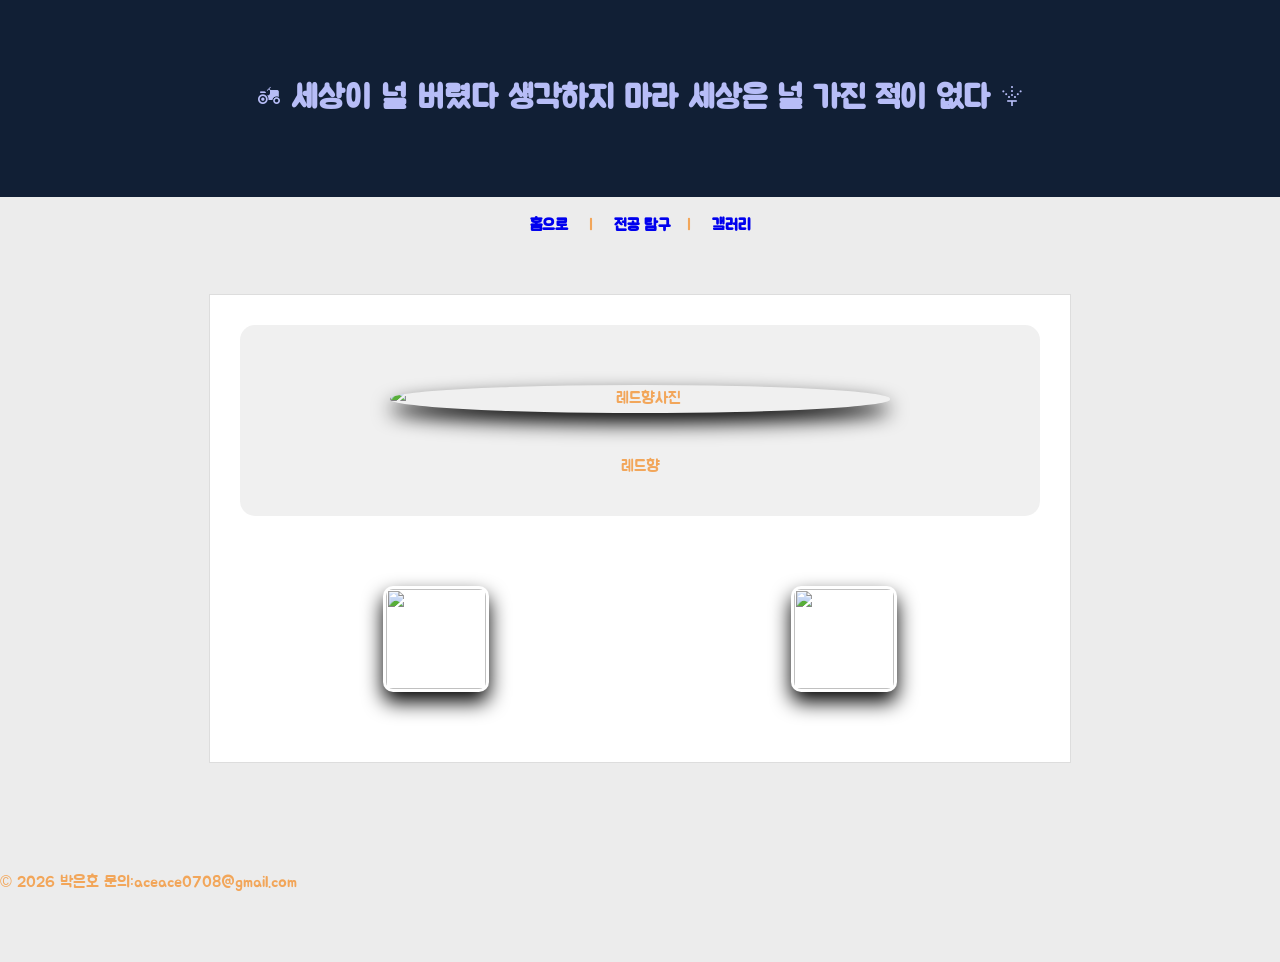
==== gallery.html @ dc28f876 "Add files via upload" ====
<!DOCTYPE html>
<html lang="ko">
<head>
    <meta charset="UTF-8">
    <meta name="viewport" content="width=device-width, initial-scale=1.0">
    <title>레드향 - 전공 탐구</title>
    <link rel="preconnect" href="https://fonts.googleapis.com">
    <link rel="preconnect" href="https://fonts.gstatic.com" crossorigin>
    <link href="https://fonts.googleapis.com/css2?family=Jua&display=swap" rel="stylesheet">
    <link rel="stylesheet" href="https://fonts.googleapis.com/css2?family=Material+Symbols+Outlined:opsz,wght,FILL,GRAD@20..48,100..700,0..1,-50..200&" />
    <link rel="stylesheet" href="./style.css">
    <style>
        /* 영수증 박스 기본 스타일 (style.css에 없다면 대비용) */
        .receipt-box {
            display: none;
            border: 2px dashed #ff6600;
            padding: 20px;
            margin-top: 20px;
            background-color: #fff9f5;
            border-radius: 10px;
        }
        .order-btn {
            margin-top: 20px;
            padding: 10px 20px;
            background-color: #ff6600;
            color: white;
            border: none;
            border-radius: 5px;
            cursor: pointer;
            font-family: 'Jua', sans-serif;
        }
    </style>
</head>

<body>
    <header>
        <h1>
            <span class="material-symbols-outlined">agriculture</span>
            세상이 널 버렸다 생각하지 마라 세상은 널 가진 적이 없다
            <span class="material-symbols-outlined">sprinkler</span>
        </h1>
    </header>

    <nav>
       <a href="index.html">홈으로</a> |
       <a href="subject.html">전공 탐구</a>|
       <a href="gallery.html">갤러리</a>
    </nav>

    <main>
<div class="display-box">
    <img id="targetImg" src="새 폴더/244546_145056_5824.jpg" style="width: 100%; max-width:500px;" alt="레드향사진">
    <p id="targetDesc">레드향</p>
</div>
<div class="thumb-list">
    <img src="새 폴더/244546_145056_5824.jpg"
         onclick="show('새 폴더/244546_145056_5824.jpg', '레드향!')" />
    <img src="새 폴더/315973_50187_2350.jpg"
         onclick="show('새 폴더/315973_50187_2350.jpg', '레드향할아버지')" />
</div>
</main>
    <footer>
        <p>&copy; 2026 박은호 문의:aceace0708@gmail.com</p>
    </footer>
    <script>
        // imgPath: 클릭한 사진의 주소 / text:클릭한 사진의 설명
function show(imgPath, text) {
    // 메인 전광판 사진의 주소(src)를 클릭한 사진으로 바꾼다
    document.getElementById("targetImg").src = imgPath;

    // 메인 전광판 설명의 글자(innerText)를 바꾼다
    document.getElementById("targetDesc").innerText = text;
}
    </script>
</body>
</html>
---- style.css ----
/* 1. 전체 배경색과 기본 폰트*/
        body{
        font-family: "Jua", sans-serif;
        background: #ECECEC;
        color: #F2A65A;
        line-height: 1.7;
        margin: 0;
    }
    header{background-color:#111F35 ;
    color: #B7BDF7;
text-align: center;
padding: 50px 0;}
nav{text-align: center;
padding: 15px;
background-color: 
;}
nav a {margin:0 15px;
text-decoration: none;
font-weight: bold;
color: ;}
img{display: block;
margin: 40px auto;
width: 550px;
border-radius: 70%;
border: 10px silver white;
box-shadow: 0 10px 20px rgba(0, 0, 0, 1);}

header,footer{padding: 50px 0;}

main{width: 80%;
max-width: 800px;
margin: 40px auto;
padding: 30px;
background-color: white;
border: 1px solid #ddd;}
.my-button{display: inline-block;
padding: 15px 30px;
background-color: #3f72af;
color: white;
text-decoration: none;
border-radius: 30px;
margin-top: 20px;
transition: 0.3s;}
        .my-button:hover{background-color: #112d4e;
        transform: translateY(-3px);}

.material-symbols-outlined {
  font-variation-settings:
  'FILL' 1,
  'wght' 400,
  'GRAD' 0,
  'opsz' 40
}

/* 주문서 구역 전체 디자인*/    
#order-area{
        margin-top: 60px;
        padding: 30px;
        background-color: #f4f9f4;
        border: 1px solid #e0e0e0;
        border-radius: 20px;
        /* flexbox 마법적용구역*/ 
}
form{
        display: flex;
        flex-direction: column;
        gap: 20px;
        max-width: 500px;
}
/* 입력창 세부 정렬*/ 
.input-group{
        display: flex;
        flex-direction: column;
        gap: 5px;
}

/*8강시작*/
/* 1. 성함과 연락처 가로 정렬 */
.input-row {
    display: flex;
    gap: 15px;
    margin-bottom: 20px;
}

.input-row .input-group {
    flex: 1; /* 같은 비율로 칸 나눠 갖기 */
}

/* 2. 클릭했을 때 강조되는 입력창 */
.input-group input:focus,
.input-group textarea:focus {
    outline: none;
    border-color: #4caf50; /* 초록색 테두리 */
    box-shadow: 0 0 8px rgba(76, 175, 80, 0.2); /* 은은한 빛 효과 */
}

/* 3. 배달 방식(select) 깔끔하게 만들기 */
select {
    width: 100%;
    padding: 10px;
    border-radius: 8px;
    border: 1px solid #ddd;
    background-color: white;
}

/* 4. 인지적인 주문 버튼 스타일 */
.order-btn {
    background-color: #2e7d32; /*배경색 지정*/
    color: white;  /*글자색:흰색*/
    padding: 15px; /*안여백 15px*/
    border: none; /*경계선 없음*/
    border-radius: 8px; /*모서리를 둥글게*/
    width: 100%; /*퍽: 부모의 100%*/
    font-size: 18px; /*폰트 크기*/
    font-weight: bold; /*두껍게*/
    cursor: pointer; /*마우스 포인터 변경*/
    transition: 0.1s; /* 변화를 부드럽게 */
}

.order-btn:hover {
    background-color: #388e3c;
    transform: translateY(2px); /* 마우스 올리면 살짝 내려감 */
}

.order-btn:active {
    transform: translateY(5px); /* 누르면 더 깊게 내려감 */
}

.receipt-box{
        margin-top: 30px;
        padding: 20px;
        border: 2px dashed #4caf50;
        background-color: #ffffff;
        border-radius: 10px;
        display: none;
}
.receipt-box h3{
        color: #2e7d32;
        border-bottom: 1px solid #eee;
        padding-bottom: 10px;
}


/* 갤러리 전용 디자인 */
.display-box {
    text-align: center;
    background-color: #f0f0f0;
    padding: 20px;
    border-radius: 15px; /* 모서리를 둥글게 깎아주는 속성 (예: 15px) */
    margin-bottom: 30px;
}

#largeImg {
    transition: transform 0.3s ease; /* 사진 바뀔 때 부드러운 효과 */
}

.thumb-list {
    display: flex; /* 사진들을 가로로 나란히 배치하는 마법의 정렬 속성 (f로 시작) */
    justify-content: center;
    gap: 15px;
    flex-wrap: wrap; /* 사진이 많아지면 다음 줄로 넘어가게 (w로 시작) */
}

.thumb-list img {
    cursor: pointer;
    border: 3px solid transparent;
    transition: 0.2s;
    width: 100px; /* 썸네일 크기 고정 */
    height: 100px;
    object-fit: cover; /* 사진이 찌그러지지 않게 꽉 채워 자르기! (c로 시작) */
    border-radius: 10px;
}

/* 사용자가 마우스를 올렸을 때의 반응 */
.thumb-list img:hover {
    border-color: #3f72af;
    transform: scale(1.1); /* 사진을 1.1배로 살짝 키워서 클릭하고 싶게 만들기! */
}
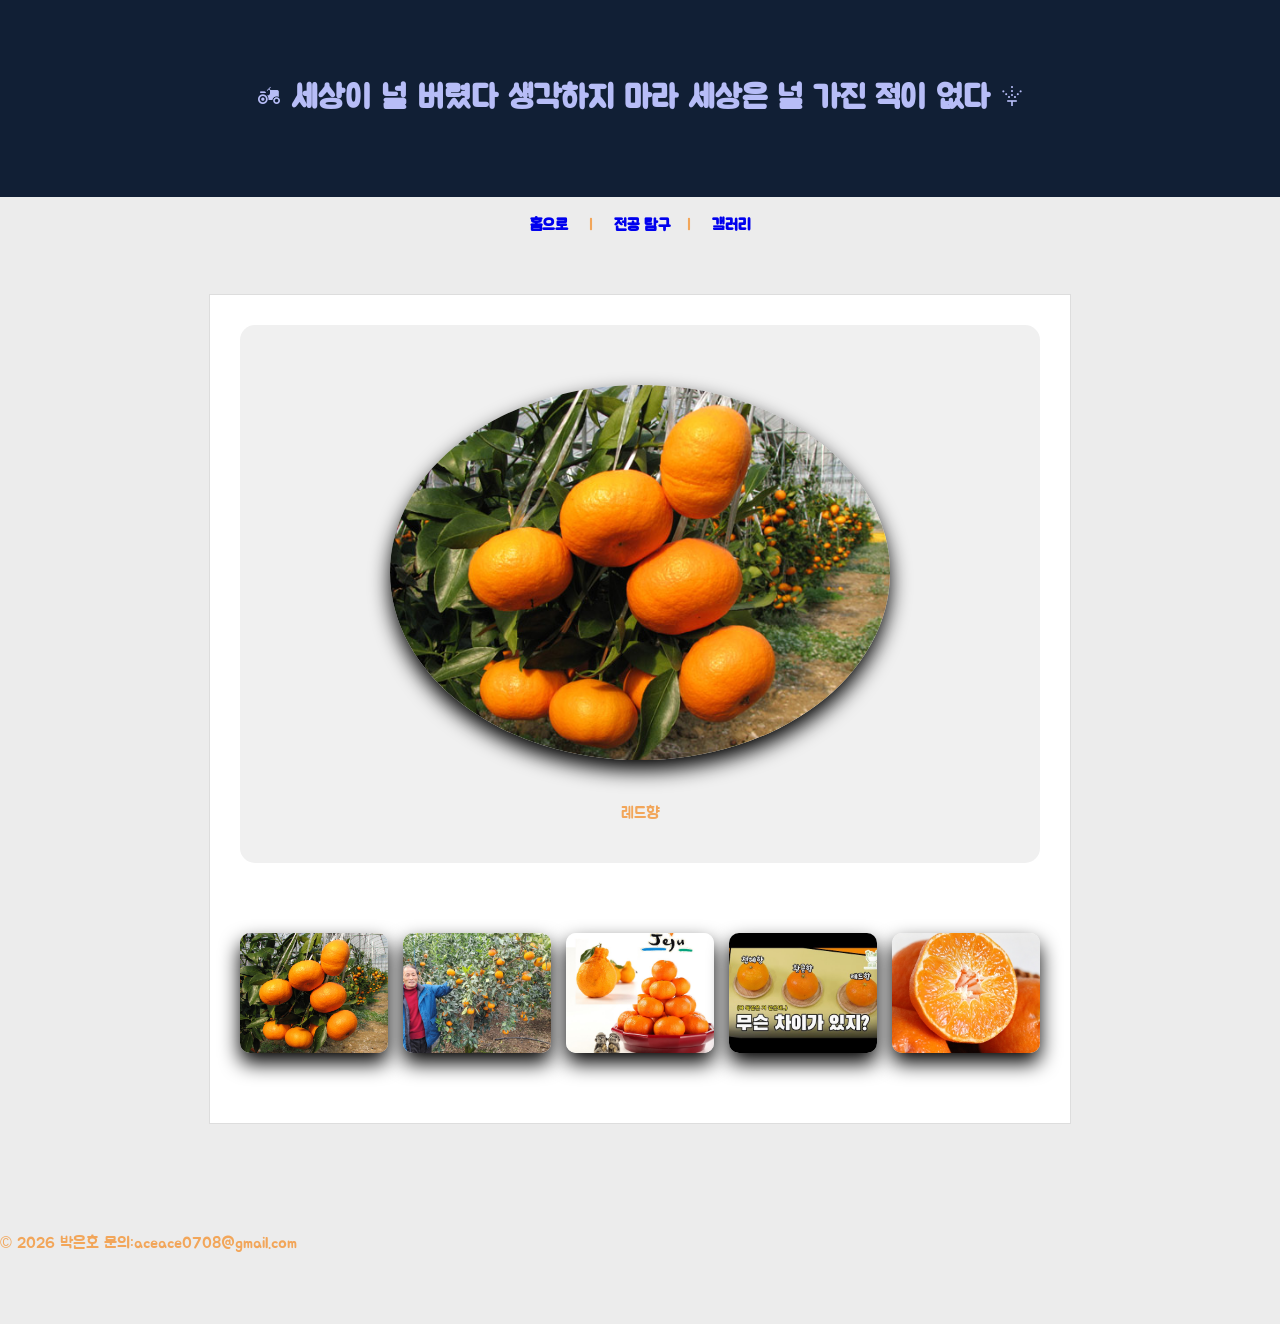
==== commit ec20ec5a: "Add files via upload" ====
--- a/gallery.html
+++ b/gallery.html
@@ -49,14 +49,20 @@
 
     <main>
 <div class="display-box">
-    <img id="targetImg" src="새 폴더/244546_145056_5824.jpg" style="width: 100%; max-width:500px;" alt="레드향사진">
+    <img id="targetImg" src="./새 폴더/244546_145056_5824.jpg" style="width: 100%; max-width:500px;" alt="레드향사진">
     <p id="targetDesc">레드향</p>
 </div>
 <div class="thumb-list">
-    <img src="새 폴더/244546_145056_5824.jpg"
-         onclick="show('새 폴더/244546_145056_5824.jpg', '레드향!')" />
-    <img src="새 폴더/315973_50187_2350.jpg"
-         onclick="show('새 폴더/315973_50187_2350.jpg', '레드향할아버지')" />
+    <img src="./새 폴더/244546_145056_5824.jpg"
+         onclick="show('./새 폴더/244546_145056_5824.jpg', '레드향!')" />
+    <img src="./새 폴더/315973_50187_2350.jpg"
+         onclick="show('./새 폴더/315973_50187_2350.jpg', '레드향할아버지')" />
+             <img src="./새 폴더/Q_80,850.jpg"
+         onclick="show('./새 폴더/Q_80,850.jpg', '제주도 레드향')" />
+             <img src="새 폴더/hqdefault.jpg"
+         onclick="show('새 폴더/hqdefault.jpg', '레드향 천헤향 황금향')" />
+             <img src="./새 폴더/1000000043_detail_063.jpg"
+         onclick="show('./새 폴더/1000000043_detail_063.jpg', '자른 레드향')" />
 </div>
 </main>
     <footer>
--- a/style.css
+++ b/style.css
@@ -154,25 +154,25 @@
     transition: transform 0.3s ease; /* 사진 바뀔 때 부드러운 효과 */
 }
 
+/* 기존 .thumb-list 코드를 찾아 아래 내용으로 교체하거나 수정하세요 */
 .thumb-list {
-    display: flex; /* 사진들을 가로로 나란히 배치하는 마법의 정렬 속성 (f로 시작) */
-    justify-content: center;
-    gap: 15px;
-    flex-wrap: wrap; /* 사진이 많아지면 다음 줄로 넘어가게 (w로 시작) */
+    display: grid;                 /* 바둑판 모양(Grid)으로 설정 */
+    grid-template-columns: repeat(5, 1fr); /* 한 줄에 5개씩 똑같은 크기로! */
+    gap: 15px;                     /* 사진 사이 간격 */
+    margin-top: 20px;
 }
 
 .thumb-list img {
+    width: 100%;                   /* 칸의 크기에 맞게 사진 크기 자동 조절 */
+    height: 120px;                 /* 높이는 동일 */
+    object-fit: cover;             /* 사진이 찌그러지지 않게 꽉 채우기 */
+    border-radius: 10px;
     cursor: pointer;
-    border: 3px solid transparent;
-    transition: 0.2s;
-    width: 100px; /* 썸네일 크기 고정 */
-    height: 100px;
-    object-fit: cover; /* 사진이 찌그러지지 않게 꽉 채워 자르기! (c로 시작) */
-    border-radius: 10px;
+    transition: 0.3s;
 }
 
 /* 사용자가 마우스를 올렸을 때의 반응 */
 .thumb-list img:hover {
     border-color: #3f72af;
     transform: scale(1.1); /* 사진을 1.1배로 살짝 키워서 클릭하고 싶게 만들기! */
-}+}
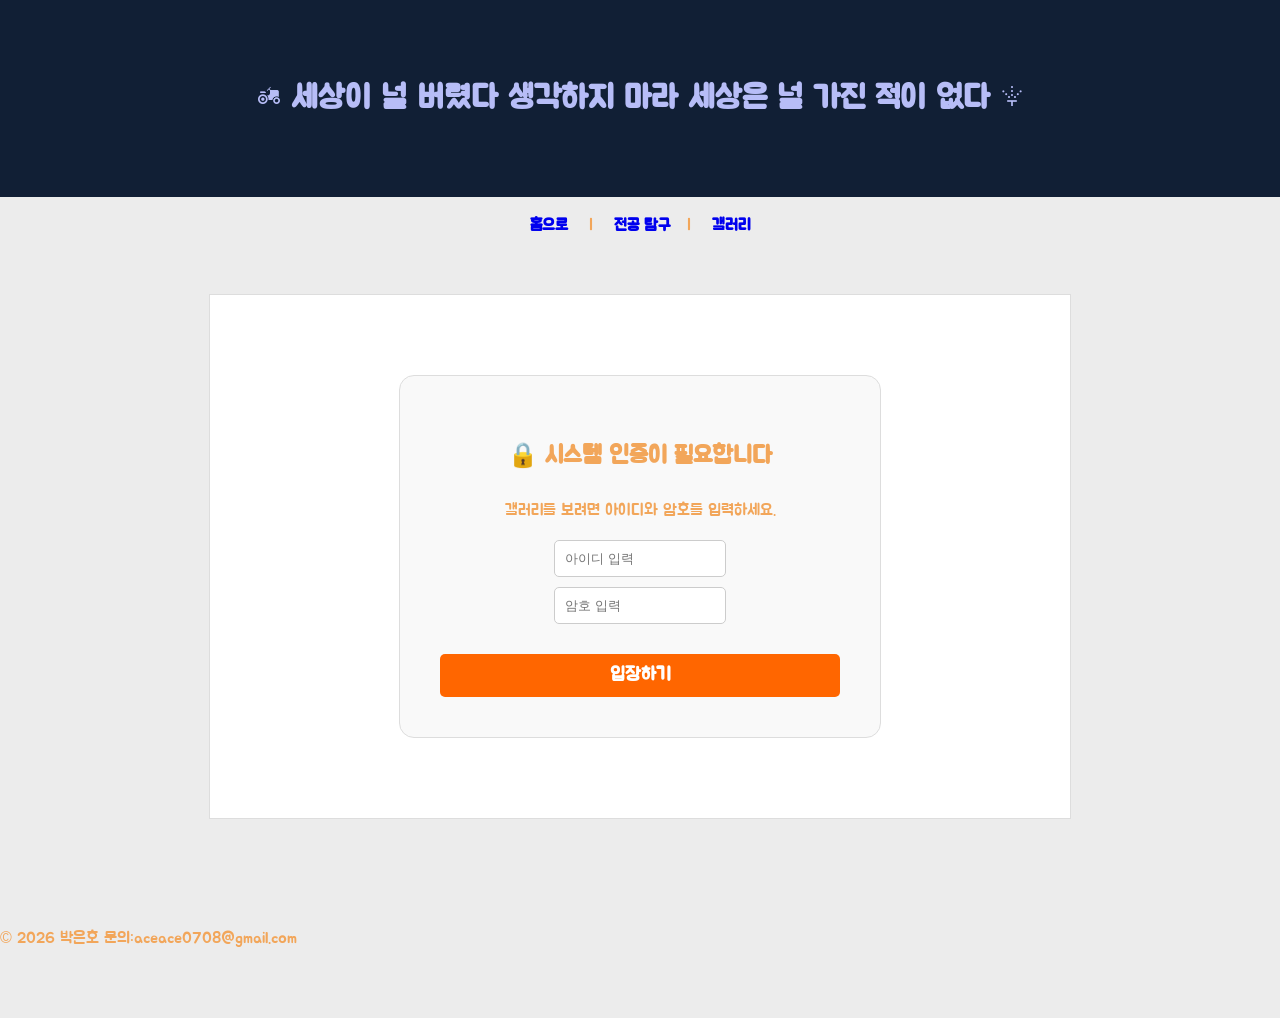
==== commit 1c3739bb: "Add files via upload" ====
--- a/gallery.html
+++ b/gallery.html
@@ -3,22 +3,14 @@
 <head>
     <meta charset="UTF-8">
     <meta name="viewport" content="width=device-width, initial-scale=1.0">
-    <title>레드향 - 전공 탐구</title>
+    <title>레드향 - 전공 탐구 (갤러리)</title>
     <link rel="preconnect" href="https://fonts.googleapis.com">
     <link rel="preconnect" href="https://fonts.gstatic.com" crossorigin>
     <link href="https://fonts.googleapis.com/css2?family=Jua&display=swap" rel="stylesheet">
     <link rel="stylesheet" href="https://fonts.googleapis.com/css2?family=Material+Symbols+Outlined:opsz,wght,FILL,GRAD@20..48,100..700,0..1,-50..200&" />
     <link rel="stylesheet" href="./style.css">
     <style>
-        /* 영수증 박스 기본 스타일 (style.css에 없다면 대비용) */
-        .receipt-box {
-            display: none;
-            border: 2px dashed #ff6600;
-            padding: 20px;
-            margin-top: 20px;
-            background-color: #fff9f5;
-            border-radius: 10px;
-        }
+        /* 영수증 박스 및 버튼 스타일 (공통) */
         .order-btn {
             margin-top: 20px;
             padding: 10px 20px;
@@ -28,6 +20,35 @@
             border-radius: 5px;
             cursor: pointer;
             font-family: 'Jua', sans-serif;
+        }
+
+        /* 로그인 박스 스타일 추가 */
+        #login-box {
+            background-color: #f9f9f9;
+            padding: 40px;
+            border-radius: 15px;
+            border: 1px solid #ddd;
+            max-width: 400px;
+            margin: 50px auto;
+        }
+        #loginName, #userPw, #newPw {
+            padding: 10px;
+            border-radius: 5px;
+            border: 1px solid #ccc;
+            width: 150px;
+            margin-bottom: 10px;
+        }
+        #settings button {
+            padding: 8px 15px;
+            margin-right: 5px;
+            border-radius: 5px;
+            border: 1px solid #ccc;
+            cursor: pointer;
+            background-color: #f0f0f0;
+            font-family: 'Jua', sans-serif;
+        }
+        #settings button:hover {
+            background-color: #e0e0e0;
         }
     </style>
 </head>
@@ -48,35 +69,123 @@
     </nav>
 
     <main>
-<div class="display-box">
-    <img id="targetImg" src="./새 폴더/244546_145056_5824.jpg" style="width: 100%; max-width:500px;" alt="레드향사진">
-    <p id="targetDesc">레드향</p>
-</div>
-<div class="thumb-list">
-    <img src="./새 폴더/244546_145056_5824.jpg"
-         onclick="show('./새 폴더/244546_145056_5824.jpg', '레드향!')" />
-    <img src="./새 폴더/315973_50187_2350.jpg"
-         onclick="show('./새 폴더/315973_50187_2350.jpg', '레드향할아버지')" />
-             <img src="./새 폴더/Q_80,850.jpg"
-         onclick="show('./새 폴더/Q_80,850.jpg', '제주도 레드향')" />
-             <img src="새 폴더/hqdefault.jpg"
-         onclick="show('새 폴더/hqdefault.jpg', '레드향 천헤향 황금향')" />
-             <img src="./새 폴더/1000000043_detail_063.jpg"
-         onclick="show('./새 폴더/1000000043_detail_063.jpg', '자른 레드향')" />
-</div>
-</main>
+        <div id="login-box" style="text-align: center;">
+            <h2>🔒 시스템 인증이 필요합니다</h2>
+            <p>갤러리를 보려면 아이디와 암호를 입력하세요.</p>
+            <input type="text" id="loginName" placeholder="아이디 입력" /><br>
+            <input type="password" id="userPw" placeholder="암호 입력" onkeypress="if(event.keyCode==13) checkLogin();" /><br>
+            <button class="order-btn" onclick="checkLogin()">입장하기</button>
+        </div>
+
+        <div id="secret-area" style="display: none;">
+            
+            <h3 style="color: #2e7d32; text-align: center;">👋 <span id="user-display"></span>님, 갤러리에 오신 것을 환영합니다!</h3>
+
+            <div class="display-box">
+                <img id="targetImg" src="./새 폴더/244546_145056_5824.jpg" style="width: 100%; max-width:500px;" alt="레드향사진">
+                <p id="targetDesc">레드향</p>
+            </div>
+            
+            <div class="thumb-list">
+                <img src="./새 폴더/244546_145056_5824.jpg"
+                     onclick="show('./새 폴더/244546_145056_5824.jpg', '레드향!')" />
+                <img src="./새 폴더/315973_50187_2350.jpg"
+                     onclick="show('./새 폴더/315973_50187_2350.jpg', '레드향 할아버지')" />
+                <img src="./새 폴더/Q_80,850.jpg"
+                     onclick="show('./새 폴더/Q_80,850.jpg', '제주도 레드향')" />
+                <img src="새 폴더/hqdefault.jpg"
+                     onclick="show('새 폴더/hqdefault.jpg', '레드향 천헤향 황금향')" />
+                <img src="./새 폴더/1000000043_detail_063.jpg"
+                     onclick="show('./새 폴더/1000000043_detail_063.jpg', '자른 레드향')" />
+                <img src="./새 폴더/902.jpg"
+                     onclick="show('./새 폴더/902.jpg', '선물용 레드향')" />
+                <img src="./새 폴더/903.jpg"
+                     onclick="show('./새 폴더/903.jpg', '손질된 레드향')" />
+                <img src="./새 폴더/904.jpg"
+                     onclick="show('./새 폴더/904.jpg', '덜익은 레드향')" />
+                <img src="./새 폴더/905.jpg"
+                     onclick="show('./새 폴더/905.jpg', '레드향의 재배현장')" />
+                <img src="./새 폴더/906.jpeg"
+                     onclick="show('./새 폴더/906.jpeg', '청주에서 나고 기른 레드향(청주향)')" />
+
+
+
+            </div>
+
+            <hr>
+            <div id="settings" style="margin-top: 30px; padding: 20px; border: 1px solid #ddd; background: #fff;">
+                <h4>🔑 시스템 보안 설정</h4>
+                <p style="font-size: 0.9em; color: #666;">보안을 위해 정기적으로 비밀번호를 변경해 주세요.</p>
+                <input type="password" id="newPw" placeholder="새 비밀번호 입력" />
+                <button onclick="changePassword()">비밀번호 변경</button>
+                <button onclick="logout()">로그아웃</button>
+            </div>
+        </div>
+    </main>
+
     <footer>
         <p>&copy; 2026 박은호 문의:aceace0708@gmail.com</p>
     </footer>
+
     <script>
-        // imgPath: 클릭한 사진의 주소 / text:클릭한 사진의 설명
-function show(imgPath, text) {
-    // 메인 전광판 사진의 주소(src)를 클릭한 사진으로 바꾼다
-    document.getElementById("targetImg").src = imgPath;
+        // --- 로그인 및 보안 관련 스크립트 ---
+        
+        window.onload = function() {
+            let isLoggedIn = localStorage.getItem("isLoggedIn");
+            let savedName = localStorage.getItem("savedName");
 
-    // 메인 전광판 설명의 글자(innerText)를 바꾼다
-    document.getElementById("targetDesc").innerText = text;
-}
+            if (isLoggedIn === "true") {
+                document.getElementById("login-box").style.display = "none";
+                document.getElementById("secret-area").style.display = "block";
+                document.getElementById("user-display").innerText = savedName;
+            }
+        };
+
+        function checkLogin() {
+            let name = document.getElementById("loginName").value;
+            let pw = document.getElementById("userPw").value;
+            let currentPw = localStorage.getItem("userPassword") || "1211";
+
+            if (pw === currentPw && name !== "") {
+                localStorage.setItem("isLoggedIn", "true");
+                localStorage.setItem("savedName", name);
+                localStorage.setItem("userPassword", currentPw);
+
+                alert(name + "님, 인증 정보가 저장소에 기록되었습니다.");
+
+                document.getElementById("login-box").style.display = "none";
+                document.getElementById("secret-area").style.display = "block";
+                document.getElementById("user-display").innerText = name;
+            } else {
+                alert("아이디 또는 암호가 틀렸습니다.");
+            }
+        }
+
+        function changePassword() {
+            let newPw = document.getElementById("newPw").value;
+            if (newPw.length < 4) { 
+                alert("암호는 4자리 이상이어야 합니다."); 
+                return; 
+            }
+            localStorage.setItem("userPassword", newPw);
+            alert("비밀번호가 변경되었습니다.");
+            document.getElementById("newPw").value = ""; 
+        }
+
+        function logout() {
+            if (confirm("로그아웃 하시겠습니까?")) {
+                localStorage.removeItem("isLoggedIn");
+                localStorage.removeItem("savedName");
+                location.href = "index.html";
+            }
+        }
+
+        // --- 갤러리 이미지 변경 스크립트 ---
+        
+        function show(imgPath, text) {
+            document.getElementById("targetImg").src = imgPath;
+            document.getElementById("targetDesc").innerText = text;
+        }
     </script>
 </body>
 </html>
--- a/style.css
+++ b/style.css
@@ -20,7 +20,7 @@
 color: ;}
 img{display: block;
 margin: 40px auto;
-width: 550px;
+width: 350px;
 border-radius: 70%;
 border: 10px silver white;
 box-shadow: 0 10px 20px rgba(0, 0, 0, 1);}
